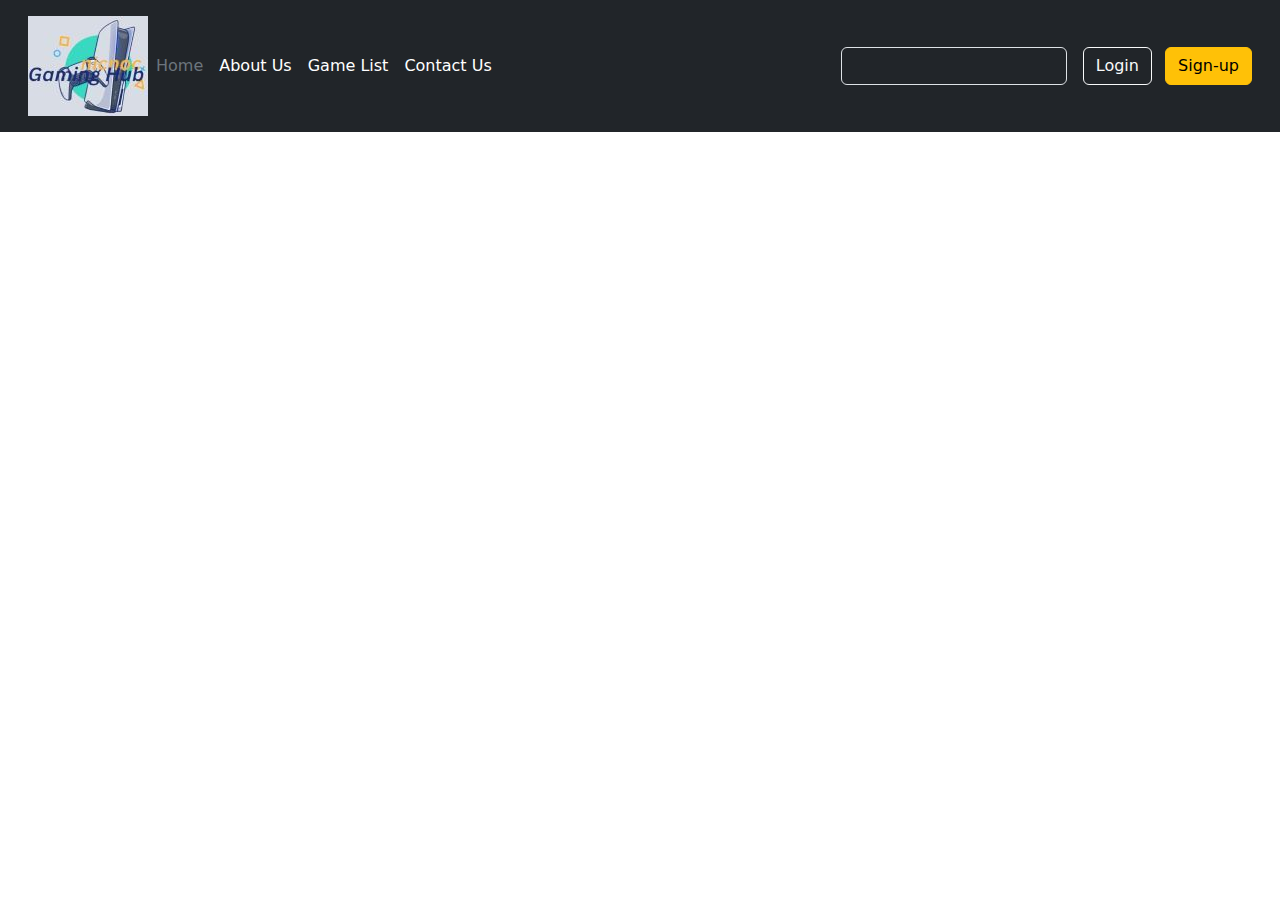
==== index.html @ 3dacaa91 "added html pages, updated index.html" ====
<!DOCTYPE html>
<html lang="en">
<head>
    <meta charset="UTF-8">
    <meta http-equiv="X-UA-Compatible" content="IE=edge">
    <meta name="viewport" content="width=device-width, initial-scale=1.0">
    <title>Document</title>

    <link rel="stylesheet" href="bootstrap/css/bootstrap.min.css">


</head>
<body>
    <header class="p-3 text-bg-dark">
        <div class="container-fluid">
          <div class="d-flex flex-wrap align-items-center justify-content-center justify-content-lg-start">
            <a href="/" class="d-flex align-items-center mb-2 mb-lg-0 text-white text-decoration-none">
              <img src="image/nicnoc.jpg" alt="logo">
            </a>
    
            <ul class="nav col-12 col-lg-auto me-lg-auto mb-2 justify-content-center mb-md-0">
              <li><a href="index.html" aria-current="page" class="nav-link px-2 text-secondary">Home</a></li>
              <li><a href="aboutus.html" aria-current="page" class="nav-link px-2 text-white">About Us</a></li>
              <li><a href="gamelist.html" aria-current="page" class="nav-link px-2 text-white">Game List</a></li>
              <li><a href="contactus.html" aria-current="page" class="nav-link px-2 text-white">Contact Us</a></li>
            </ul>

            <form class="col-12 col-lg-auto mb-3 mb-lg-0 me-lg-3" role="search">
              <input type="search" class="form-control form-control-dark text-bg-dark" placeholder="Search..." aria-label="Search">
            </form>
    
            <div class="text-end">
                <a href="login.html" aria-current="page" type="button" class="btn btn-outline-light me-2">Login</a>
              <a href="signup.html" aria-current="page" type="button" class="btn btn-warning">Sign-up</a>
            </div>
          </div>
        </div>
    </header>
    

    <script src="bootstrap/js/bootstrap.min.js"></script>
    
</body>
</html>
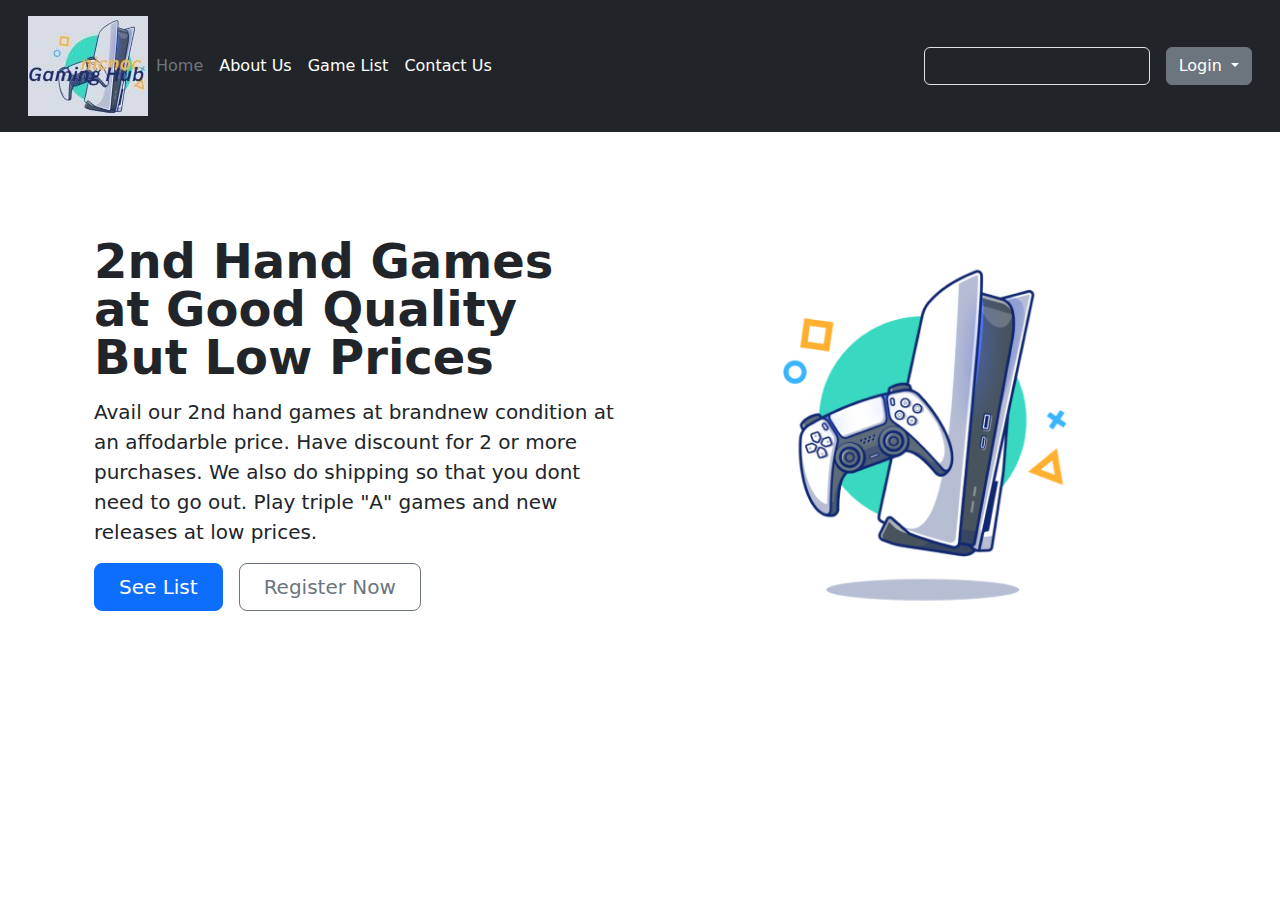
==== commit 4bc2a6d5: "updated html files" ====
--- a/index.html
+++ b/index.html
@@ -7,7 +7,6 @@
     <title>Document</title>
 
     <link rel="stylesheet" href="bootstrap/css/bootstrap.min.css">
-
 
 </head>
 <body>
@@ -29,13 +28,36 @@
               <input type="search" class="form-control form-control-dark text-bg-dark" placeholder="Search..." aria-label="Search">
             </form>
     
-            <div class="text-end">
-                <a href="login.html" aria-current="page" type="button" class="btn btn-outline-light me-2">Login</a>
-              <a href="signup.html" aria-current="page" type="button" class="btn btn-warning">Sign-up</a>
+            <div class="dropdown text-end">
+              <button class="btn btn-secondary dropdown-toggle" type="button" data-bs-toggle="dropdown" aria-expanded="false">
+                  Login
+              </button>
+              <ul class="dropdown-menu">
+                <li><a class="dropdown-item" href="login.html">Login</a></li>
+                <li><a class="dropdown-item" href="signup.html">Sign up</a></li>    
+              </ul>
             </div>
           </div>
         </div>
     </header>
+
+    <div class="main content">
+      <div class="container col-xxl-8 px-4 py-5">
+        <div class="row flex-lg-row-reverse align-items-center g-5 py-5">
+          <div class="col-10 col-sm-8 col-lg-6">
+            <img src="image/ps5-2.png" class="d-block mx-lg-auto img-fluid" alt="ps5 image" width="1080" height="900" loading="lazy">
+          </div>
+          <div class="col-lg-6">
+            <h1 class="display-5 fw-bold lh-1 mb-3">2nd Hand Games at Good Quality But Low Prices</h1>
+            <p class="lead">Avail our 2nd hand games at brandnew condition at an affodarble price. Have discount for 2 or more purchases. We also do shipping so that you dont need to go out. Play triple "A" games and new releases at low prices.</p>
+            <div class="d-grid gap-2 d-md-flex justify-content-md-start">
+              <a href="gamelist.html" aria-current="page" type="button" class="btn btn-primary btn-lg px-4 me-md-2" fdprocessedid="28ge67">See List</a>
+              <a href="signup.html"aria-current="page" type="button" class="btn btn-outline-secondary btn-lg px-4" fdprocessedid="pg1b2">Register Now</a>
+            </div>
+          </div>
+        </div>
+      </div>
+    </div>
     
 
     <script src="bootstrap/js/bootstrap.min.js"></script>
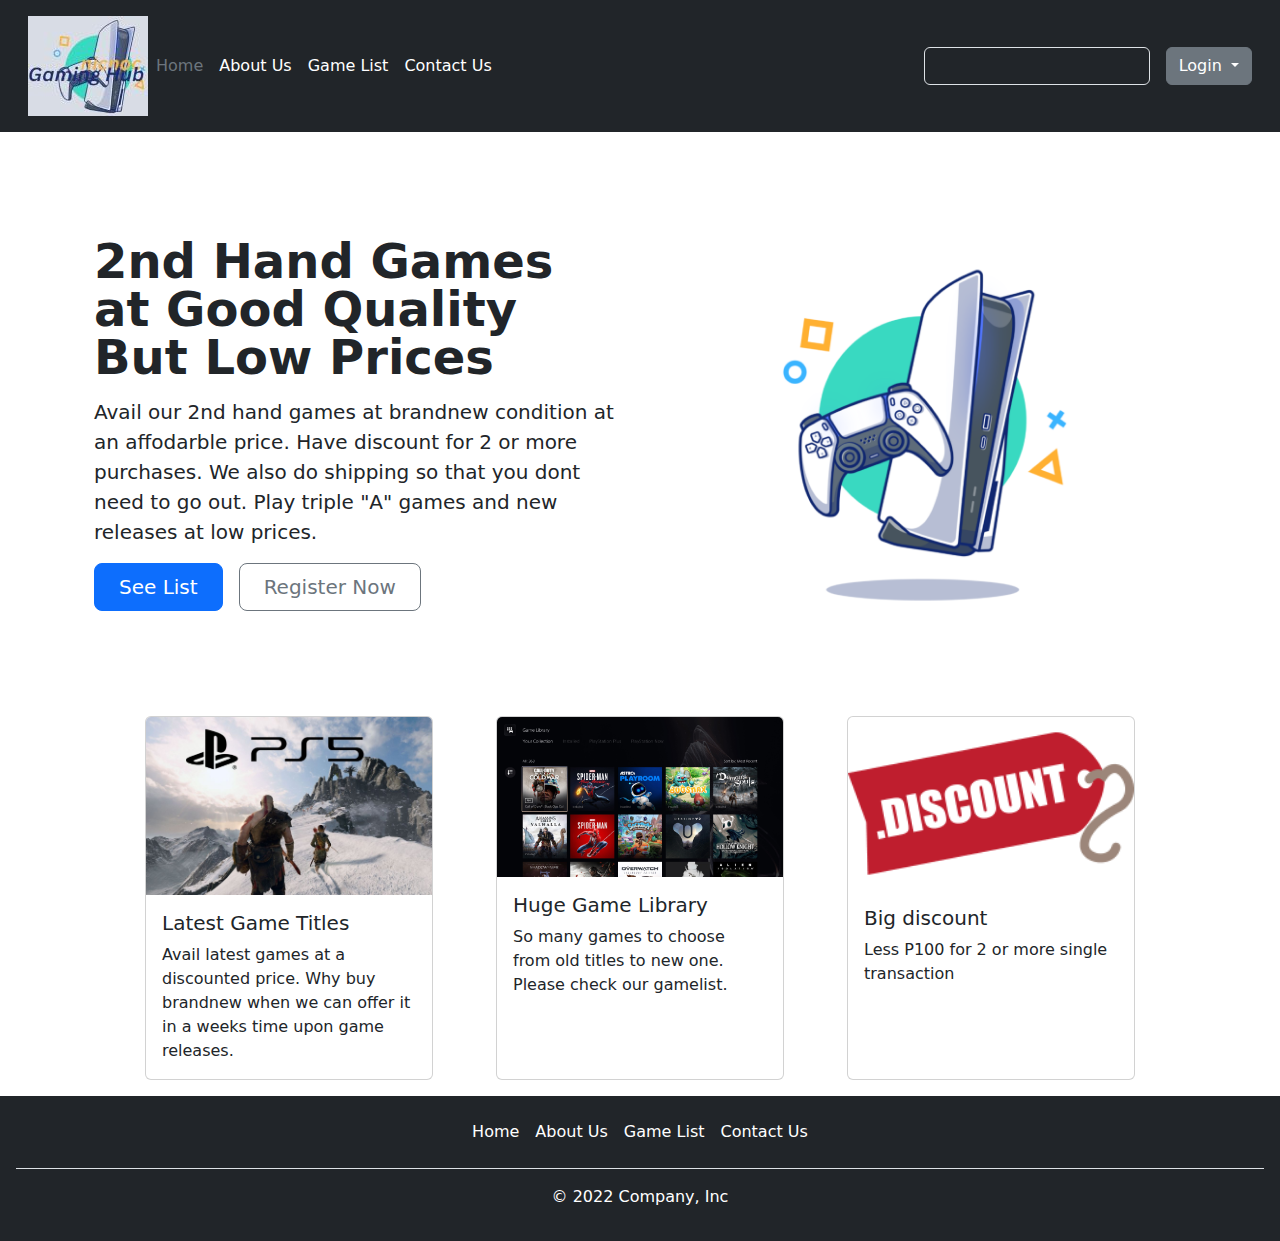
==== commit 68453bd1: "updated html pages, added photo file" ====
--- a/index.html
+++ b/index.html
@@ -57,7 +57,47 @@
           </div>
         </div>
       </div>
+
+      <div class="container d-flex mb-3 justify-content-evenly">
+        <div class="card" style="width: 18rem;">
+          <img src="image/game-1.jpg"class="card-img-top" alt="card img">
+          <div class="card-body">
+            <h5 class="card-title">Latest Game Titles</h5>
+            <p class="card-text">Avail latest games at a discounted price. Why buy brandnew when we can offer it in a weeks time upon game releases.</p>
+          </div>          
+        </div>
+
+        <div class="card" style="width: 18rem;">
+          <img src="image/game.jpg"class="card-img-top" alt="card img">
+          <div class="card-body">
+            <h5 class="card-title">Huge Game Library</h5>
+            <p class="card-text">So many games to choose from old titles to new one. Please check our gamelist.</p>
+          </div>
+        </div>
+
+        <div class="card" style="width: 18rem;">
+          <img src="image/discount.png"class="card-img-top" alt="card img">
+          <div class="card-body">
+            <h5 class="card-title">Big discount</h5>
+            <p class="card-text">Less P100 for 2 or more single transaction</p>
+          </div>
+        </div>
+
+      </div>
+
     </div>
+
+    <footer class="p-3 text-bg-dark"
+      <div class="container-fluid">
+          <ul class="nav justify-content-center border-bottom pb-3 mb-3">
+            <li class="nav-item"><a href="index.html" class="nav-link px-2 text-white">Home</a></li>
+            <li class="nav-item"><a href="aboutus.html" class="nav-link px-2 text-white">About Us</a></li>
+            <li class="nav-item"><a href="gamelist.html" class="nav-link px-2 text-white">Game List</a></li>
+            <li class="nav-item"><a href="contactus.html" class="nav-link px-2 text-white">Contact Us</a></li>
+          </ul>
+          <p class="text-center text-white">© 2022 Company, Inc</p>
+      </div
+    </footer>
     
 
     <script src="bootstrap/js/bootstrap.min.js"></script>
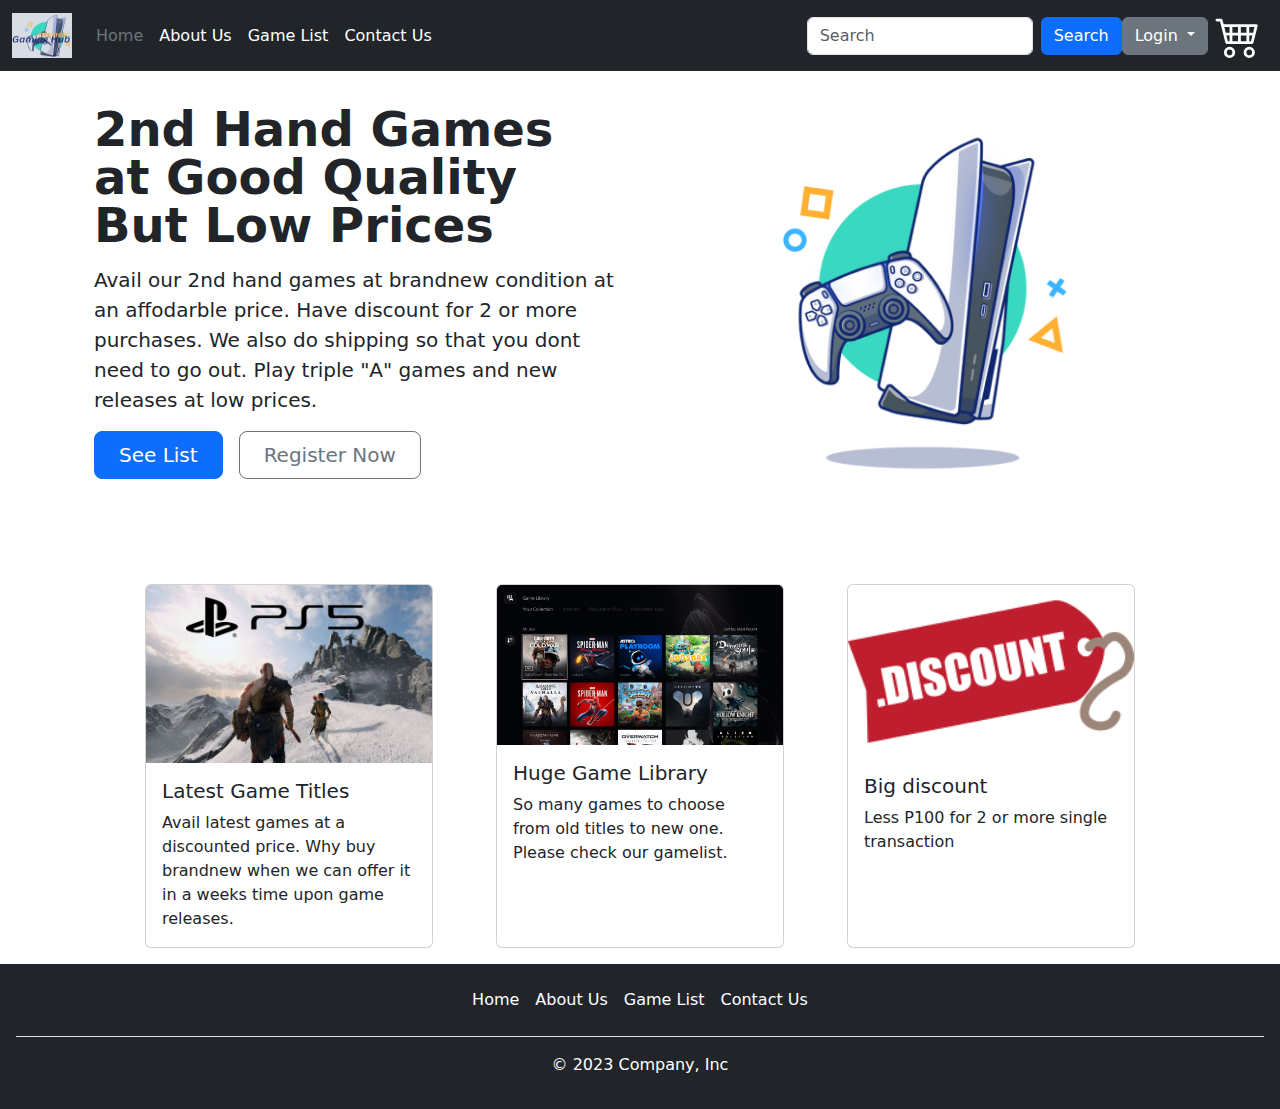
==== commit e4375c3a: "updated html file, added checkout.html" ====
--- a/index.html
+++ b/index.html
@@ -10,97 +10,106 @@
 
 </head>
 <body>
-    <header class="p-3 text-bg-dark">
-        <div class="container-fluid">
-          <div class="d-flex flex-wrap align-items-center justify-content-center justify-content-lg-start">
-            <a href="/" class="d-flex align-items-center mb-2 mb-lg-0 text-white text-decoration-none">
-              <img src="image/nicnoc.jpg" alt="logo">
-            </a>
-    
-            <ul class="nav col-12 col-lg-auto me-lg-auto mb-2 justify-content-center mb-md-0">
-              <li><a href="index.html" aria-current="page" class="nav-link px-2 text-secondary">Home</a></li>
-              <li><a href="aboutus.html" aria-current="page" class="nav-link px-2 text-white">About Us</a></li>
-              <li><a href="gamelist.html" aria-current="page" class="nav-link px-2 text-white">Game List</a></li>
-              <li><a href="contactus.html" aria-current="page" class="nav-link px-2 text-white">Contact Us</a></li>
+  <header>
+    <nav class="navbar navbar-expand-md navbar-dark fixed-top bg-dark">
+      <div class="container-fluid">
+        <a class="navbar-brand" href="#"><img src="image/nicnoc.jpg" alt="logo" width="60" height="45"></a>
+        <button class="navbar-toggler" type="button" data-bs-toggle="collapse" data-bs-target="#navbarCollapse" aria-controls="navbarCollapse" aria-expanded="false" aria-label="Toggle navigation">
+          <span class="navbar-toggler-icon"></span>
+        </button>
+        <div class="collapse navbar-collapse" id="navbarCollapse">
+          <ul class="navbar-nav me-auto mb-2 mb-md-0">
+            <li class="nav-item">
+              <a class="nav-link text-secondary" aria-current="page" href="index.html">Home</a>
+            </li>
+            <li class="nav-item">
+              <a class="nav-link text-white" href="aboutus.html">About Us</a>
+            </li>
+            <li class="nav-item">
+              <a class="nav-link text-white" href="gamelist.html">Game List</a>
+            </li>
+            <li class="nav-item">
+              <a class="nav-link text-white" href="contactus.html">Contact Us</a>
+            </li>
+          </ul>
+          <form class="d-flex" role="search">
+            <input class="form-control me-2" type="search" placeholder="Search" aria-label="Search">
+            <button class="btn btn-primary" type="submit">Search</button>
+          </form>
+          <div class="dropdown text-end">
+            <button class="btn btn-secondary dropdown-toggle" type="button" data-bs-toggle="dropdown" aria-expanded="false">
+              Login
+            </button>
+            <ul class="dropdown-menu">
+              <li><a class="dropdown-item" href="login.html">Login</a></li>
+              <li><a class="dropdown-item" href="signup.html">Sign up</a></li>    
             </ul>
+          </div>
+          <a href="checkout.html" class="d-flex align-items-center mb-2 mb-lg-0 text-white text-decoration-none">
+            <svg xmlns="http://www.w3.org/2000/svg" width="60" height="45" fill="currentColor" class="bi bi-cart4" viewBox="0 0 16 16">
+              <path d="M0 2.5A.5.5 0 0 1 .5 2H2a.5.5 0 0 1 .485.379L2.89 4H14.5a.5.5 0 0 1 .485.621l-1.5 6A.5.5 0 0 1 13 11H4a.5.5 0 0 1-.485-.379L1.61 3H.5a.5.5 0 0 1-.5-.5zM3.14 5l.5 2H5V5H3.14zM6 5v2h2V5H6zm3 0v2h2V5H9zm3 0v2h1.36l.5-2H12zm1.11 3H12v2h.61l.5-2zM11 8H9v2h2V8zM8 8H6v2h2V8zM5 8H3.89l.5 2H5V8zm0 5a1 1 0 1 0 0 2 1 1 0 0 0 0-2zm-2 1a2 2 0 1 1 4 0 2 2 0 0 1-4 0zm9-1a1 1 0 1 0 0 2 1 1 0 0 0 0-2zm-2 1a2 2 0 1 1 4 0 2 2 0 0 1-4 0z"/>
+            </svg>
+          </a>
+        </div>
+      </div>
+  </nav>
+  </header>
 
-            <form class="col-12 col-lg-auto mb-3 mb-lg-0 me-lg-3" role="search">
-              <input type="search" class="form-control form-control-dark text-bg-dark" placeholder="Search..." aria-label="Search">
-            </form>
-    
-            <div class="dropdown text-end">
-              <button class="btn btn-secondary dropdown-toggle" type="button" data-bs-toggle="dropdown" aria-expanded="false">
-                  Login
-              </button>
-              <ul class="dropdown-menu">
-                <li><a class="dropdown-item" href="login.html">Login</a></li>
-                <li><a class="dropdown-item" href="signup.html">Sign up</a></li>    
-              </ul>
-            </div>
-          </div>
+  <div class="main content">
+    <div class="container col-xxl-8 px-4 py-5">
+      <div class="row flex-lg-row-reverse align-items-center g-5 py-5">
+        <div class="col-10 col-sm-8 col-lg-6">
+          <img src="image/ps5-2.png" class="d-block mx-lg-auto img-fluid" alt="ps5 image" width="1080" height="900" loading="lazy">
         </div>
-    </header>
-
-    <div class="main content">
-      <div class="container col-xxl-8 px-4 py-5">
-        <div class="row flex-lg-row-reverse align-items-center g-5 py-5">
-          <div class="col-10 col-sm-8 col-lg-6">
-            <img src="image/ps5-2.png" class="d-block mx-lg-auto img-fluid" alt="ps5 image" width="1080" height="900" loading="lazy">
-          </div>
-          <div class="col-lg-6">
-            <h1 class="display-5 fw-bold lh-1 mb-3">2nd Hand Games at Good Quality But Low Prices</h1>
-            <p class="lead">Avail our 2nd hand games at brandnew condition at an affodarble price. Have discount for 2 or more purchases. We also do shipping so that you dont need to go out. Play triple "A" games and new releases at low prices.</p>
-            <div class="d-grid gap-2 d-md-flex justify-content-md-start">
-              <a href="gamelist.html" aria-current="page" type="button" class="btn btn-primary btn-lg px-4 me-md-2" fdprocessedid="28ge67">See List</a>
-              <a href="signup.html"aria-current="page" type="button" class="btn btn-outline-secondary btn-lg px-4" fdprocessedid="pg1b2">Register Now</a>
-            </div>
+        <div class="col-lg-6">
+          <h1 class="display-5 fw-bold lh-1 mb-3">2nd Hand Games at Good Quality But Low Prices</h1>
+          <p class="lead">Avail our 2nd hand games at brandnew condition at an affodarble price. Have discount for 2 or more purchases. We also do shipping so that you dont need to go out. Play triple "A" games and new releases at low prices.</p>
+          <div class="d-grid gap-2 d-md-flex justify-content-md-start">
+            <a href="gamelist.html" aria-current="page" type="button" class="btn btn-primary btn-lg px-4 me-md-2" fdprocessedid="28ge67">See List</a>              <a href="signup.html"aria-current="page" type="button" class="btn btn-outline-secondary btn-lg px-4" fdprocessedid="pg1b2">Register Now</a>
           </div>
         </div>
       </div>
-
-      <div class="container d-flex mb-3 justify-content-evenly">
-        <div class="card" style="width: 18rem;">
-          <img src="image/game-1.jpg"class="card-img-top" alt="card img">
-          <div class="card-body">
-            <h5 class="card-title">Latest Game Titles</h5>
-            <p class="card-text">Avail latest games at a discounted price. Why buy brandnew when we can offer it in a weeks time upon game releases.</p>
-          </div>          
-        </div>
-
-        <div class="card" style="width: 18rem;">
-          <img src="image/game.jpg"class="card-img-top" alt="card img">
-          <div class="card-body">
-            <h5 class="card-title">Huge Game Library</h5>
-            <p class="card-text">So many games to choose from old titles to new one. Please check our gamelist.</p>
-          </div>
-        </div>
-
-        <div class="card" style="width: 18rem;">
-          <img src="image/discount.png"class="card-img-top" alt="card img">
-          <div class="card-body">
-            <h5 class="card-title">Big discount</h5>
-            <p class="card-text">Less P100 for 2 or more single transaction</p>
-          </div>
-        </div>
-
-      </div>
-
     </div>
 
-    <footer class="p-3 text-bg-dark"
-      <div class="container-fluid">
-          <ul class="nav justify-content-center border-bottom pb-3 mb-3">
-            <li class="nav-item"><a href="index.html" class="nav-link px-2 text-white">Home</a></li>
-            <li class="nav-item"><a href="aboutus.html" class="nav-link px-2 text-white">About Us</a></li>
-            <li class="nav-item"><a href="gamelist.html" class="nav-link px-2 text-white">Game List</a></li>
-            <li class="nav-item"><a href="contactus.html" class="nav-link px-2 text-white">Contact Us</a></li>
-          </ul>
-          <p class="text-center text-white">© 2022 Company, Inc</p>
-      </div
-    </footer>
+    <div class="container d-flex mb-3 justify-content-evenly">
+      <div class="card" style="width: 18rem;">          
+        <img src="image/game-1.jpg"class="card-img-top" alt="card img">
+        <div class="card-body">
+          <h5 class="card-title">Latest Game Titles</h5>
+          <p class="card-text">Avail latest games at a discounted price. Why buy brandnew when we can offer it in a weeks time upon game releases.</p>
+        </div>          
+      </div>
+      <div class="card" style="width: 18rem;">          
+        <img src="image/game.jpg"class="card-img-top" alt="card img">
+        <div class="card-body">
+          <h5 class="card-title">Huge Game Library</h5>
+          <p class="card-text">So many games to choose from old titles to new one. Please check our gamelist.</p>
+        </div>
+      </div>
+      <div class="card" style="width: 18rem;">
+        <img src="image/discount.png"class="card-img-top" alt="card img">
+        <div class="card-body">
+          <h5 class="card-title">Big discount</h5>
+          <p class="card-text">Less P100 for 2 or more single transaction</p>
+        </div>
+      </div>
+    </div>
+  </div>
+
+  <footer class="p-3 text-bg-dark"
+    <div class="container-fluid">
+        <ul class="nav justify-content-center border-bottom pb-3 mb-3">
+          <li class="nav-item"><a href="index.html" class="nav-link px-2 text-white">Home</a></li>
+          <li class="nav-item"><a href="aboutus.html" class="nav-link px-2 text-white">About Us</a></li>
+          <li class="nav-item"><a href="gamelist.html" class="nav-link px-2 text-white">Game List</a></li>
+          <li class="nav-item"><a href="contactus.html" class="nav-link px-2 text-white">Contact Us</a></li>
+        </ul>
+        <p class="text-center text-white">© 2023 Company, Inc</p>
+    </div
+  </footer>
     
 
-    <script src="bootstrap/js/bootstrap.min.js"></script>
+  <script src="bootstrap/js/bootstrap.bundle.min.js"></script>
     
 </body>
 </html>